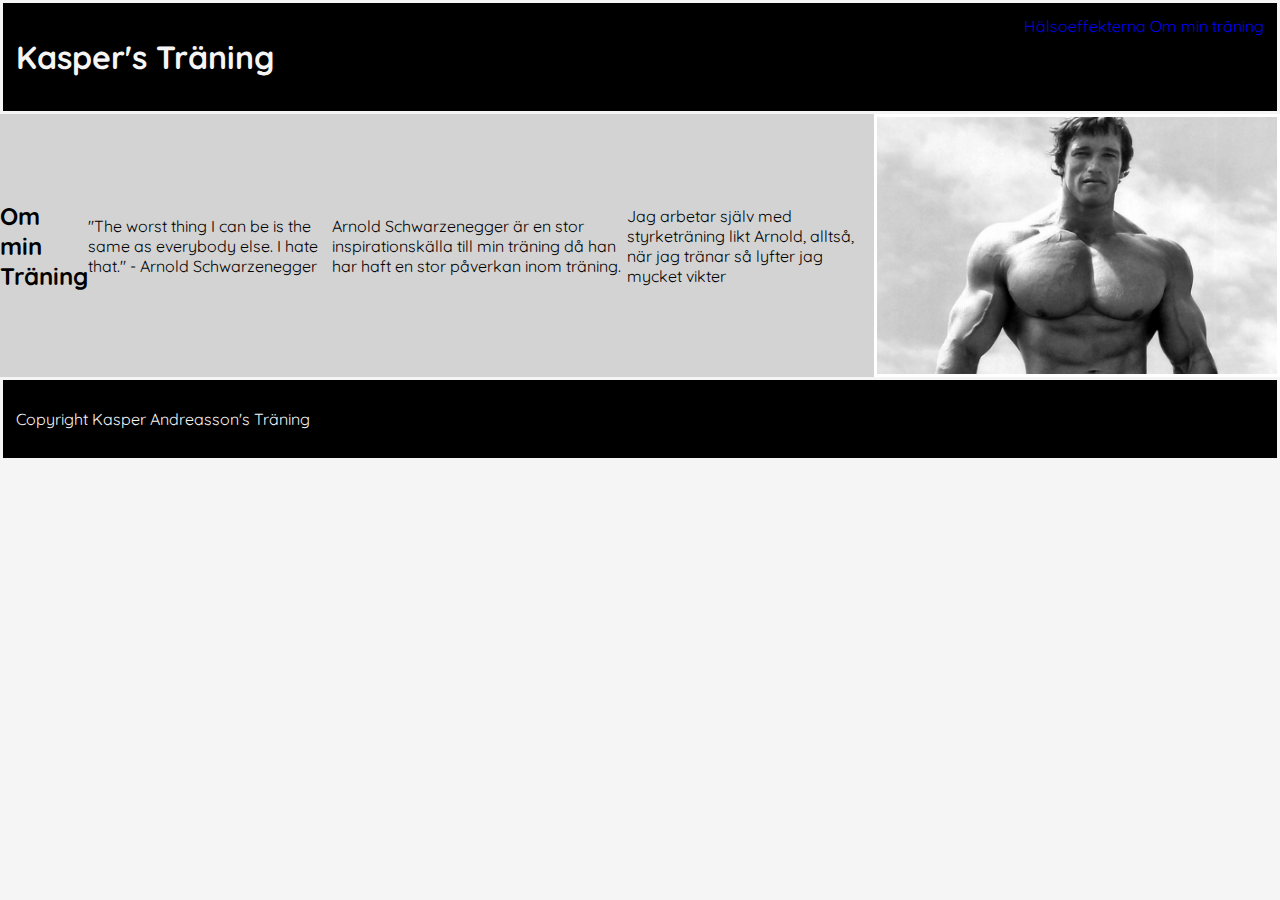
==== index.html @ 70d4ee25 "first commit" ====
<!DOCTYPE html>
<html lang="en">
  <head>
    <meta charset="UTF-8" />
    <meta name="viewport" content="width=device-width, initial-scale=1.0" />
    <title>Training</title>
    <link
      href="https://fonts.googleapis.com/css2?family=Quicksand:wght@300;600&display=swap"
      rel="stylesheet"
    />
    <link rel="stylesheet" href="style.css" />
  </head>
  <body>
    <header class="flex-bars">
      <h1>Kasper's Träning</h1>
      <aside>
        <a href="health.html" target="_blank">Hälsoeffekterna</a>

        <a href="#train">Om min träning</a>
      </aside>
    </header>
    <article id="train" class="flex-section">
      <h2>Om min Träning</h2>
      <tr>
        <td>
          "The worst thing I can be is the same as everybody else. I hate that."
          - Arnold Schwarzenegger

          <p>
            Arnold Schwarzenegger är en stor inspirationskälla till min träning
            då han har haft en stor påverkan inom träning.
          </p>
          <p>
            Jag arbetar själv med styrketräning likt Arnold, alltså, när jag
            tränar så lyfter jag mycket vikter
          </p>
        </td>
        <td>
          <img
            src="arnold.jpg"
            alt="Bild på Arnold Schwarzenegger ung"
            width="400"
          />
        </td>
      </tr>
    </article>
    <footer class="flex-bars">
      <p>Copyright Kasper Andreasson's Träning</p>
    </footer>
  </body>
</html>
---- style.css ----
body {
  margin: 0;
  padding: 0;
  background-color: whitesmoke;
  font-family: "Quicksand", sans-serif;
  color: black;
}

h2 {
  color: black;
}

.flex-section {
  display: flex;
  justify-content: space-evenly;
  align-items: center;
  background-color: lightgray;
}

.flex-section aside {
  max-width: 70%;
}

.flex-section img {
  border: white solid;
}

.flex-bars {
  display: flex;
  background-color: black;
  color: whitesmoke;
  padding: 1%;
  justify-content: space-between;
  border: whitesmoke solid;
}
.flex-bars a {
  text-decoration: none;
}

a:hover {
  color: lightslategrey;
}
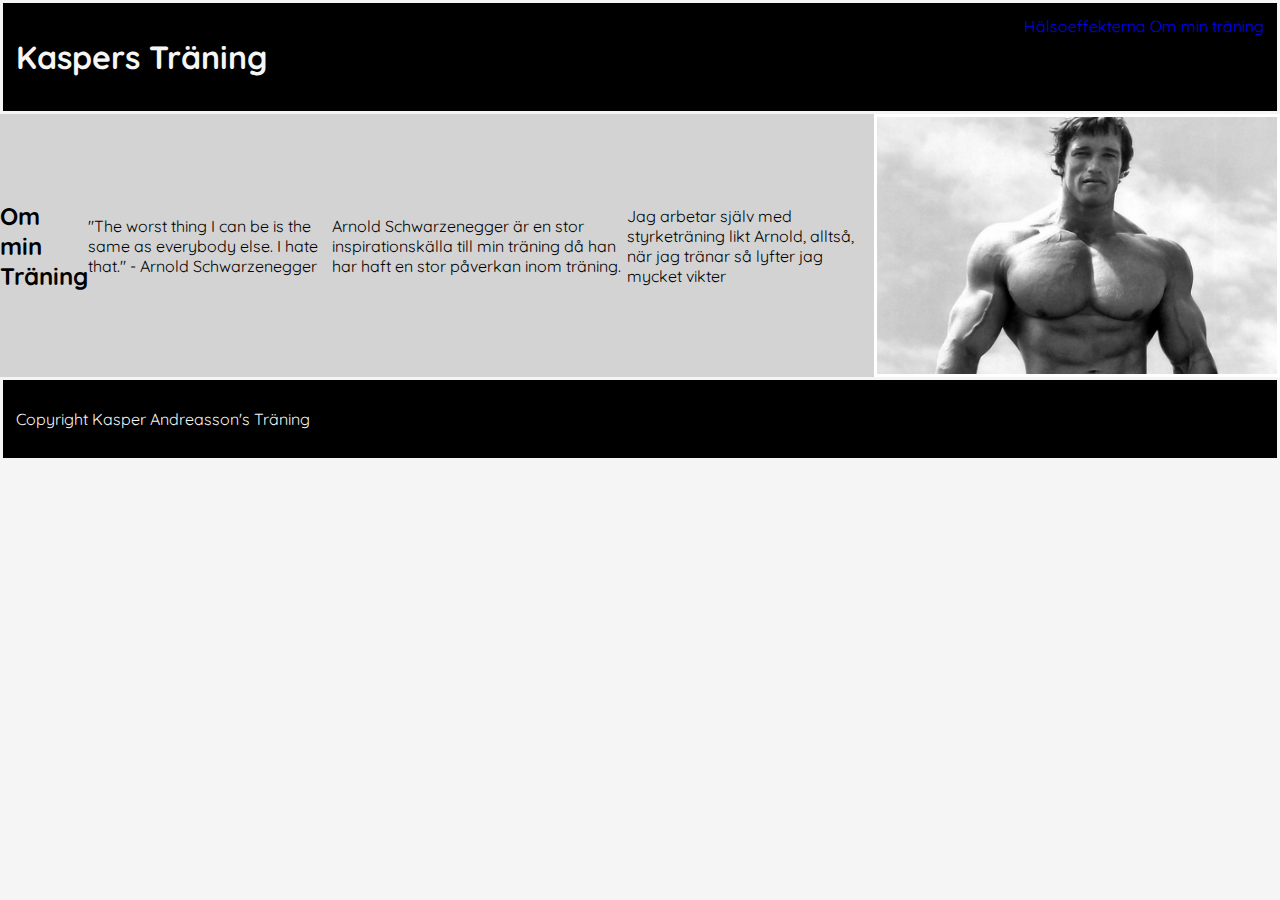
==== commit de8efe47: "fixade stavfel" ====
--- a/index.html
+++ b/index.html
@@ -12,7 +12,7 @@
   </head>
   <body>
     <header class="flex-bars">
-      <h1>Kasper's Träning</h1>
+      <h1>Kaspers Träning</h1>
       <aside>
         <a href="health.html" target="_blank">Hälsoeffekterna</a>
 
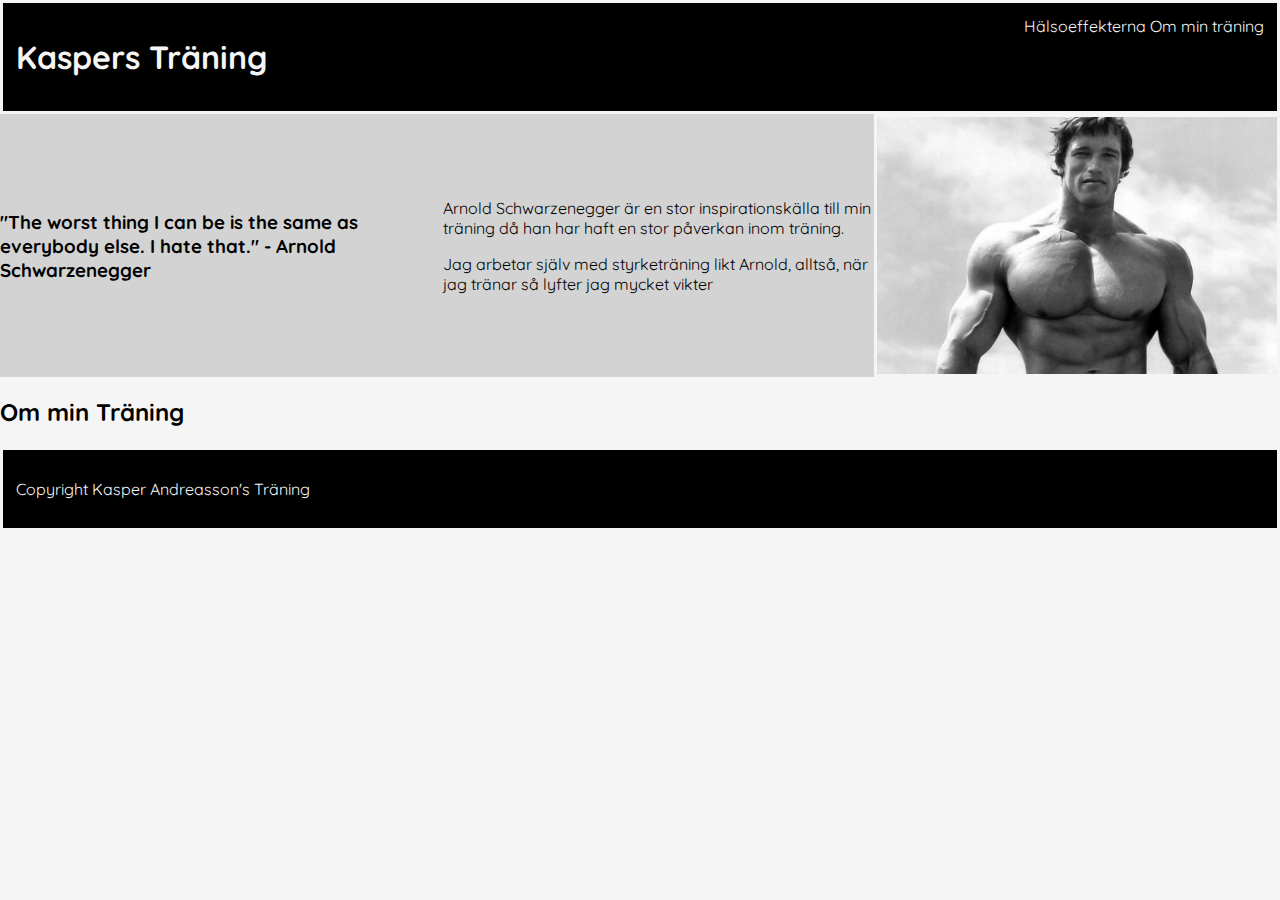
==== commit 56314999: "flexboxade index" ====
--- a/index.html
+++ b/index.html
@@ -19,13 +19,13 @@
         <a href="#train">Om min träning</a>
       </aside>
     </header>
-    <article id="train" class="flex-section">
-      <h2>Om min Träning</h2>
-      <tr>
-        <td>
+    <article id="train">
+      <section class="flex-section">
+        <h3>
           "The worst thing I can be is the same as everybody else. I hate that."
           - Arnold Schwarzenegger
-
+        </h3>
+        <aside>
           <p>
             Arnold Schwarzenegger är en stor inspirationskälla till min träning
             då han har haft en stor påverkan inom träning.
@@ -34,16 +34,16 @@
             Jag arbetar själv med styrketräning likt Arnold, alltså, när jag
             tränar så lyfter jag mycket vikter
           </p>
-        </td>
-        <td>
-          <img
-            src="arnold.jpg"
-            alt="Bild på Arnold Schwarzenegger ung"
-            width="400"
-          />
-        </td>
-      </tr>
+        </aside>
+        <img
+          src="arnold.jpg"
+          alt="Bild på Arnold Schwarzenegger ung"
+          width="400"
+        />
+      </section>
+      <h2>Om min Träning</h2>
     </article>
+    <article id="train"></article>
     <footer class="flex-bars">
       <p>Copyright Kasper Andreasson's Träning</p>
     </footer>
--- a/style.css
+++ b/style.css
@@ -22,7 +22,7 @@
 }
 
 .flex-section img {
-  border: white solid;
+  border: whitesmoke solid;
 }
 
 .flex-bars {
@@ -34,9 +34,13 @@
   border: whitesmoke solid;
 }
 .flex-bars a {
+  color: whitesmoke;
   text-decoration: none;
 }
 
-a:hover {
+.flex-bars a:hover {
   color: lightslategrey;
 }
+.flex-bars footer {
+  justify-content: center;
+}
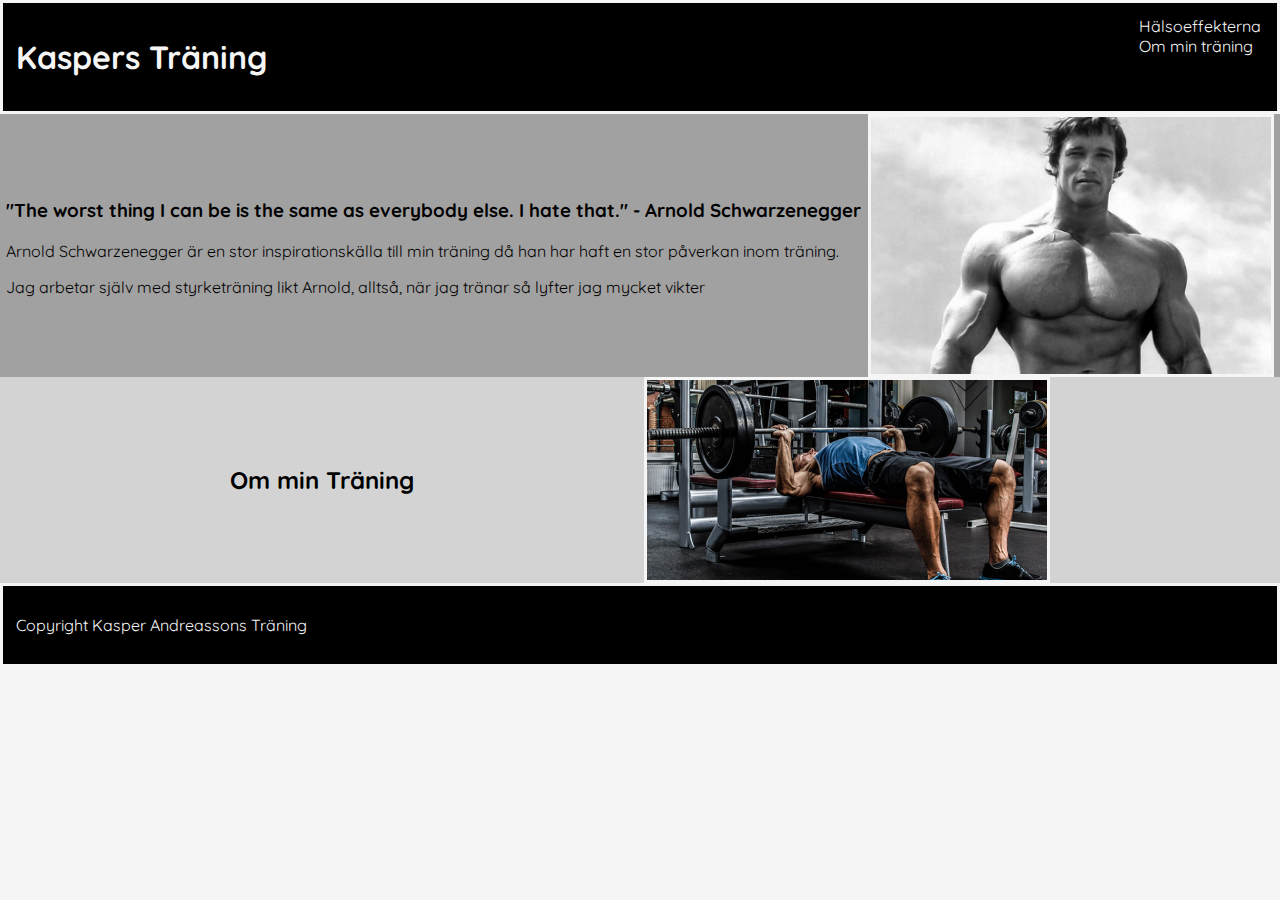
==== commit e45e1635: "la till fler bilder" ====
--- a/index.html
+++ b/index.html
@@ -20,20 +20,22 @@
       </aside>
     </header>
     <article id="train">
-      <section class="flex-section">
-        <h3>
-          "The worst thing I can be is the same as everybody else. I hate that."
-          - Arnold Schwarzenegger
-        </h3>
+      <section class="flex-section1">
         <aside>
-          <p>
-            Arnold Schwarzenegger är en stor inspirationskälla till min träning
-            då han har haft en stor påverkan inom träning.
-          </p>
-          <p>
-            Jag arbetar själv med styrketräning likt Arnold, alltså, när jag
-            tränar så lyfter jag mycket vikter
-          </p>
+          <h3>
+            "The worst thing I can be is the same as everybody else. I hate
+            that." - Arnold Schwarzenegger
+          </h3>
+          <div>
+            <p>
+              Arnold Schwarzenegger är en stor inspirationskälla till min
+              träning då han har haft en stor påverkan inom träning.
+            </p>
+            <p>
+              Jag arbetar själv med styrketräning likt Arnold, alltså, när jag
+              tränar så lyfter jag mycket vikter
+            </p>
+          </div>
         </aside>
         <img
           src="arnold.jpg"
@@ -41,11 +43,16 @@
           width="400"
         />
       </section>
-      <h2>Om min Träning</h2>
     </article>
-    <article id="train"></article>
+    <article id="train">
+      <section class="flex-section">
+        <h2>Om min Träning</h2>
+
+        <img src="becnh.jpg" alt="Bild en man som bänkpressar" width="400" />
+      </section>
+    </article>
     <footer class="flex-bars">
-      <p>Copyright Kasper Andreasson's Träning</p>
+      <p>Copyright Kasper Andreassons Träning</p>
     </footer>
   </body>
 </html>
--- a/style.css
+++ b/style.css
@@ -1,12 +1,8 @@
 body {
-  margin: 0;
-  padding: 0;
+  margin: 0%;
+  padding: 0%;
   background-color: whitesmoke;
   font-family: "Quicksand", sans-serif;
-  color: black;
-}
-
-h2 {
   color: black;
 }
 
@@ -24,12 +20,14 @@
 .flex-section img {
   border: whitesmoke solid;
 }
-
+.flex-section1 img {
+  border: whitesmoke solid;
+}
 .flex-bars {
   display: flex;
   background-color: black;
+  padding: 1%;
   color: whitesmoke;
-  padding: 1%;
   justify-content: space-between;
   border: whitesmoke solid;
 }
@@ -41,6 +39,16 @@
 .flex-bars a:hover {
   color: lightslategrey;
 }
-.flex-bars footer {
-  justify-content: center;
+.flex-bars aside {
+  max-width: 10%;
 }
+
+.flex-section1 {
+  display: flex;
+  justify-content: space-evenly;
+  align-items: center;
+  background-color: rgb(161, 161, 161);
+}
+.flex-section1 aside {
+  max-width: 70%;
+}
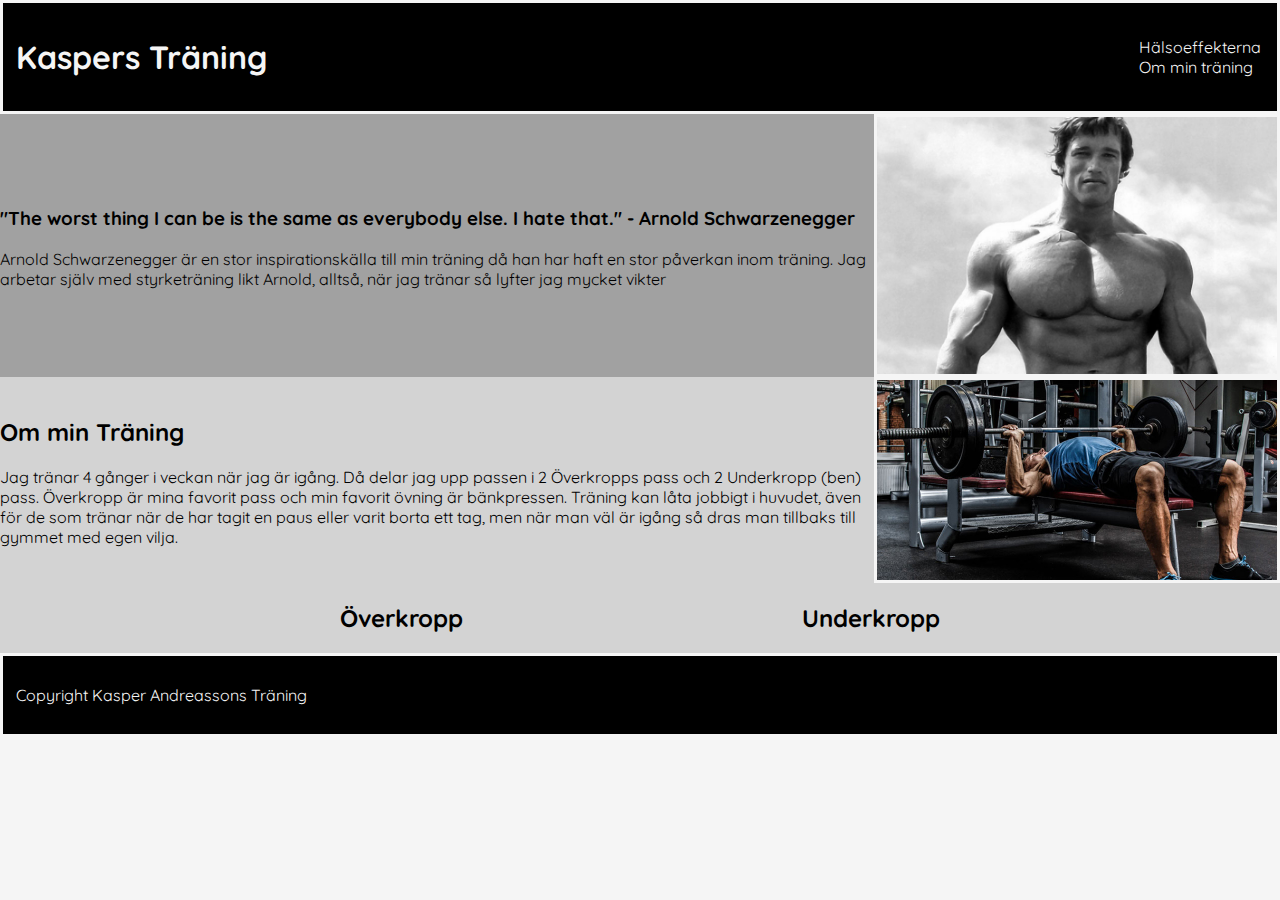
==== commit 988b2ce7: "fortsatt på information i sidan såsom träning" ====
--- a/index.html
+++ b/index.html
@@ -29,11 +29,9 @@
           <div>
             <p>
               Arnold Schwarzenegger är en stor inspirationskälla till min
-              träning då han har haft en stor påverkan inom träning.
-            </p>
-            <p>
-              Jag arbetar själv med styrketräning likt Arnold, alltså, när jag
-              tränar så lyfter jag mycket vikter
+              träning då han har haft en stor påverkan inom träning. Jag arbetar
+              själv med styrketräning likt Arnold, alltså, när jag tränar så
+              lyfter jag mycket vikter
             </p>
           </div>
         </aside>
@@ -46,9 +44,36 @@
     </article>
     <article id="train">
       <section class="flex-section">
-        <h2>Om min Träning</h2>
-
+        <aside>
+          <h2>Om min Träning</h2>
+          <p>
+            Jag tränar 4 gånger i veckan när jag är igång. Då delar jag upp
+            passen i 2 Överkropps pass och 2 Underkropp (ben) pass. Överkropp är
+            mina favorit pass och min favorit övning är bänkpressen. Träning kan
+            låta jobbigt i huvudet, även för de som tränar när de har tagit en
+            paus eller varit borta ett tag, men när man väl är igång så dras man
+            tillbaks till gymmet med egen vilja.
+          </p>
+        </aside>
         <img src="becnh.jpg" alt="Bild en man som bänkpressar" width="400" />
+      </section>
+      <section class="flex-section">
+        <aside>
+          <h2>Överkropp</h2>
+          <p></p>
+          <p></p>
+          <p></p>
+          <p></p>
+          <p></p>
+        </aside>
+        <aside>
+          <h2>Underkropp</h2>
+          <p></p>
+          <p></p>
+          <p></p>
+          <p></p>
+          <p></p>
+        </aside>
       </section>
     </article>
     <footer class="flex-bars">
--- a/style.css
+++ b/style.css
@@ -29,6 +29,7 @@
   padding: 1%;
   color: whitesmoke;
   justify-content: space-between;
+  align-items: center;
   border: whitesmoke solid;
 }
 .flex-bars a {
@@ -49,6 +50,3 @@
   align-items: center;
   background-color: rgb(161, 161, 161);
 }
-.flex-section1 aside {
-  max-width: 70%;
-}
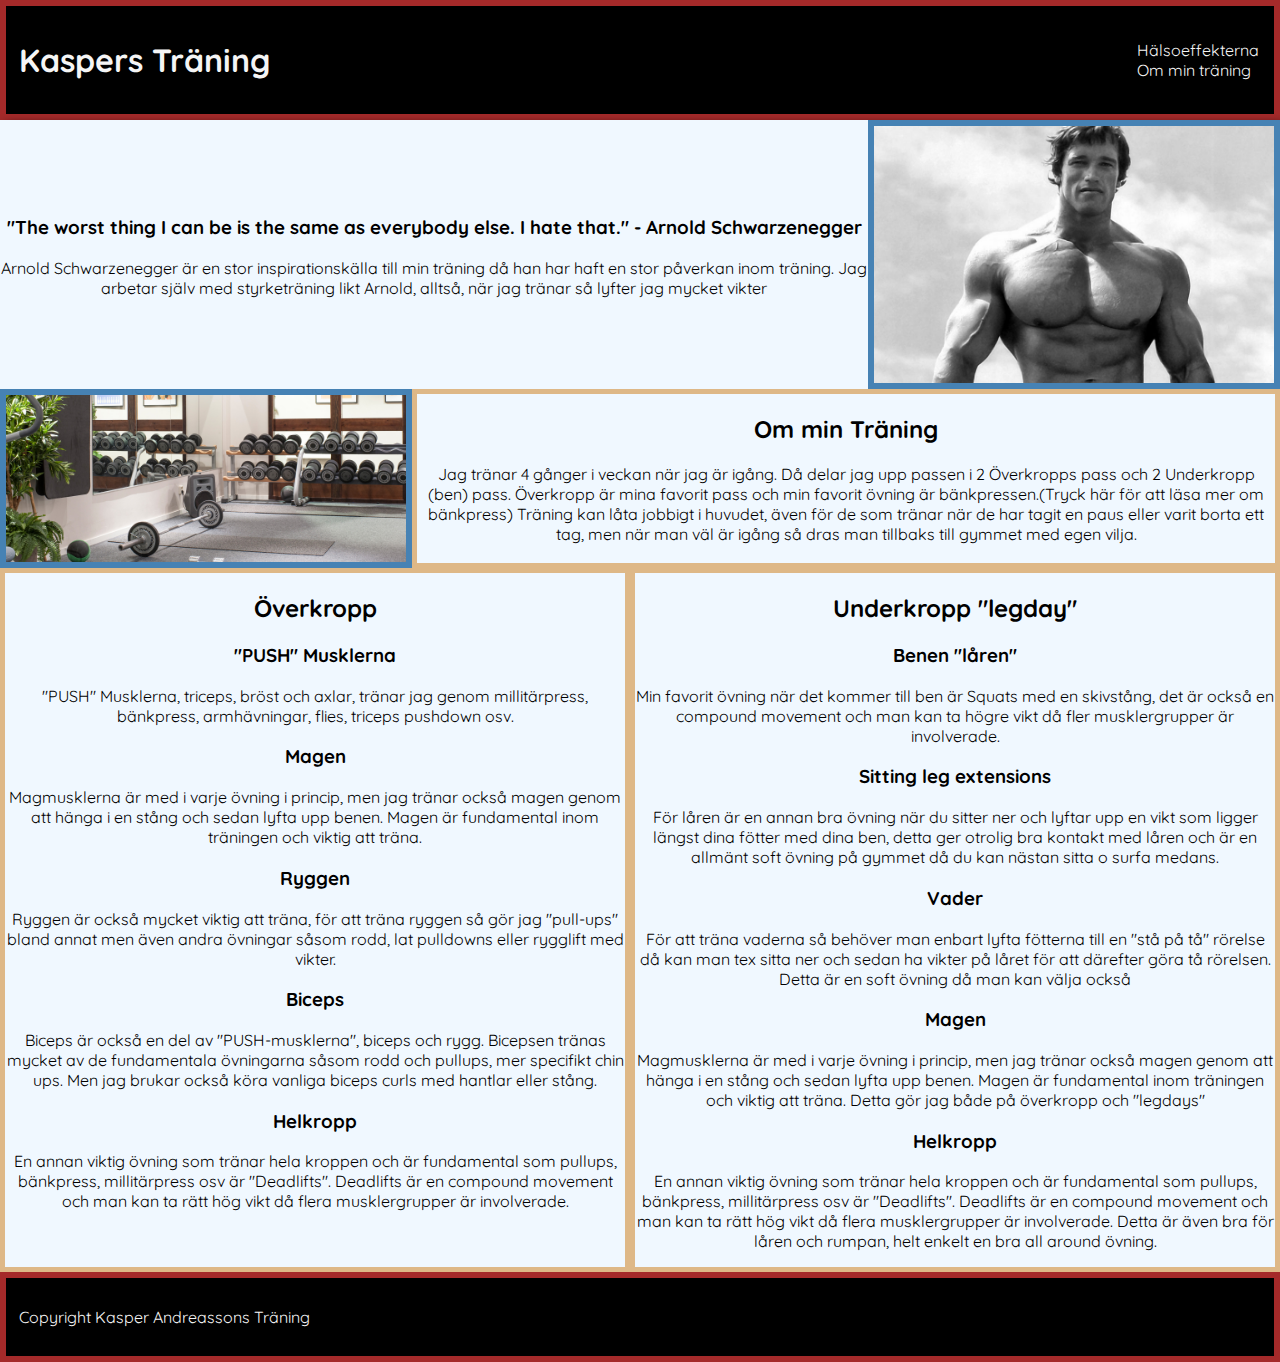
==== commit ed01d311: "lagt in nya bilder, ändrat borders i ccs för class" ====
--- a/index.html
+++ b/index.html
@@ -20,7 +20,7 @@
       </aside>
     </header>
     <article id="train">
-      <section class="flex-section1">
+      <section class="flex-section">
         <aside>
           <h3>
             "The worst thing I can be is the same as everybody else. I hate
@@ -43,37 +43,101 @@
       </section>
     </article>
     <article id="train">
-      <section class="flex-section">
-        <aside>
+      <section class="flex-section2">
+        <img
+          src="backgroundgym.jpg"
+          alt="Bild på vikter i ett gym"
+          width="400"
+        />
+        <div>
           <h2>Om min Träning</h2>
           <p>
             Jag tränar 4 gånger i veckan när jag är igång. Då delar jag upp
             passen i 2 Överkropps pass och 2 Underkropp (ben) pass. Överkropp är
-            mina favorit pass och min favorit övning är bänkpressen. Träning kan
-            låta jobbigt i huvudet, även för de som tränar när de har tagit en
-            paus eller varit borta ett tag, men när man väl är igång så dras man
-            tillbaks till gymmet med egen vilja.
+            mina favorit pass och min favorit övning är bänkpressen.<a
+              href="https://sv.wikipedia.org/wiki/B%C3%A4nkpress"
+              target="_blank"
+              >(Tryck här för att läsa mer om bänkpress)</a
+            >
+            Träning kan låta jobbigt i huvudet, även för de som tränar när de
+            har tagit en paus eller varit borta ett tag, men när man väl är
+            igång så dras man tillbaks till gymmet med egen vilja.
           </p>
-        </aside>
-        <img src="becnh.jpg" alt="Bild en man som bänkpressar" width="400" />
+        </div>
       </section>
-      <section class="flex-section">
-        <aside>
+      <section class="flex-section2">
+        <nav>
           <h2>Överkropp</h2>
-          <p></p>
-          <p></p>
-          <p></p>
-          <p></p>
-          <p></p>
-        </aside>
-        <aside>
-          <h2>Underkropp</h2>
-          <p></p>
-          <p></p>
-          <p></p>
-          <p></p>
-          <p></p>
-        </aside>
+          <h3>"PUSH" Musklerna</h3>
+          <p>
+            "PUSH" Musklerna, triceps, bröst och axlar, tränar jag genom
+            millitärpress, bänkpress, armhävningar, flies, triceps pushdown osv.
+          </p>
+          <h3>Magen</h3>
+          <p>
+            Magmusklerna är med i varje övning i princip, men jag tränar också
+            magen genom att hänga i en stång och sedan lyfta upp benen. Magen är
+            fundamental inom träningen och viktig att träna.
+          </p>
+          <h3>Ryggen</h3>
+          <p>
+            Ryggen är också mycket viktig att träna, för att träna ryggen så gör
+            jag "pull-ups" bland annat men även andra övningar såsom rodd, lat
+            pulldowns eller rygglift med vikter.
+          </p>
+          <h3>Biceps</h3>
+          <p>
+            Biceps är också en del av "PUSH-musklerna", biceps och rygg.
+            Bicepsen tränas mycket av de fundamentala övningarna såsom rodd och
+            pullups, mer specifikt chin ups. Men jag brukar också köra vanliga
+            biceps curls med hantlar eller stång.
+          </p>
+          <h3>Helkropp</h3>
+          <p>
+            En annan viktig övning som tränar hela kroppen och är fundamental
+            som pullups, bänkpress, millitärpress osv är "Deadlifts". Deadlifts
+            är en compound movement och man kan ta rätt hög vikt då flera
+            musklergrupper är involverade.
+          </p>
+        </nav>
+        <nav>
+          <h2>Underkropp "legday"</h2>
+          <h3>Benen "låren"</h3>
+          <p>
+            Min favorit övning när det kommer till ben är Squats med en
+            skivstång, det är också en compound movement och man kan ta högre
+            vikt då fler musklergrupper är involverade.
+          </p>
+          <h3>Sitting leg extensions</h3>
+          <p>
+            För låren är en annan bra övning när du sitter ner och lyftar upp en
+            vikt som ligger längst dina fötter med dina ben, detta ger otrolig
+            bra kontakt med låren och är en allmänt soft övning på gymmet då du
+            kan nästan sitta o surfa medans.
+          </p>
+          <h3>Vader</h3>
+          <p>
+            För att träna vaderna så behöver man enbart lyfta fötterna till en
+            "stå på tå" rörelse då kan man tex sitta ner och sedan ha vikter på
+            låret för att därefter göra tå rörelsen. Detta är en soft övning då
+            man kan välja också
+          </p>
+          <h3>Magen</h3>
+          <p>
+            Magmusklerna är med i varje övning i princip, men jag tränar också
+            magen genom att hänga i en stång och sedan lyfta upp benen. Magen är
+            fundamental inom träningen och viktig att träna. Detta gör jag både
+            på överkropp och "legdays"
+          </p>
+          <h3>Helkropp</h3>
+          <p>
+            En annan viktig övning som tränar hela kroppen och är fundamental
+            som pullups, bänkpress, millitärpress osv är "Deadlifts". Deadlifts
+            är en compound movement och man kan ta rätt hög vikt då flera
+            musklergrupper är involverade. Detta är även bra för låren och
+            rumpan, helt enkelt en bra all around övning.
+          </p>
+        </nav>
       </section>
     </article>
     <footer class="flex-bars">
--- a/style.css
+++ b/style.css
@@ -10,18 +10,22 @@
   display: flex;
   justify-content: space-evenly;
   align-items: center;
-  background-color: lightgray;
+  background-color: aliceblue;
+  box-shadow: 5px 5px 10px 0px black;
 }
 
 .flex-section aside {
   max-width: 70%;
+  text-align: center;
 }
-
+.flex-section div {
+  text-align: center;
+}
 .flex-section img {
-  border: whitesmoke solid;
+  border: 6px steelblue solid;
 }
-.flex-section1 img {
-  border: whitesmoke solid;
+.flex-section2 img {
+  border: 6px steelblue solid;
 }
 .flex-bars {
   display: flex;
@@ -30,7 +34,7 @@
   color: whitesmoke;
   justify-content: space-between;
   align-items: center;
-  border: whitesmoke solid;
+  border: 6px brown solid;
 }
 .flex-bars a {
   color: whitesmoke;
@@ -40,13 +44,32 @@
 .flex-bars a:hover {
   color: lightslategrey;
 }
+
 .flex-bars aside {
   max-width: 10%;
 }
-
-.flex-section1 {
+.flex-section2 {
   display: flex;
   justify-content: space-evenly;
-  align-items: center;
-  background-color: rgb(161, 161, 161);
+  align-items: stretch;
+  background-color: aliceblue;
 }
+.flex-section2 nav {
+  max-width: 50%;
+  text-align: center;
+  border: 5px burlywood solid;
+  max-height: 100%;
+}
+.flex-section2 div {
+  text-align: center;
+  border: 5px burlywood solid;
+  max-height: 100%;
+}
+.flex-section2 a {
+  color: black;
+  text-decoration: none;
+}
+
+.flex-section2 a:hover {
+  color: red;
+}
